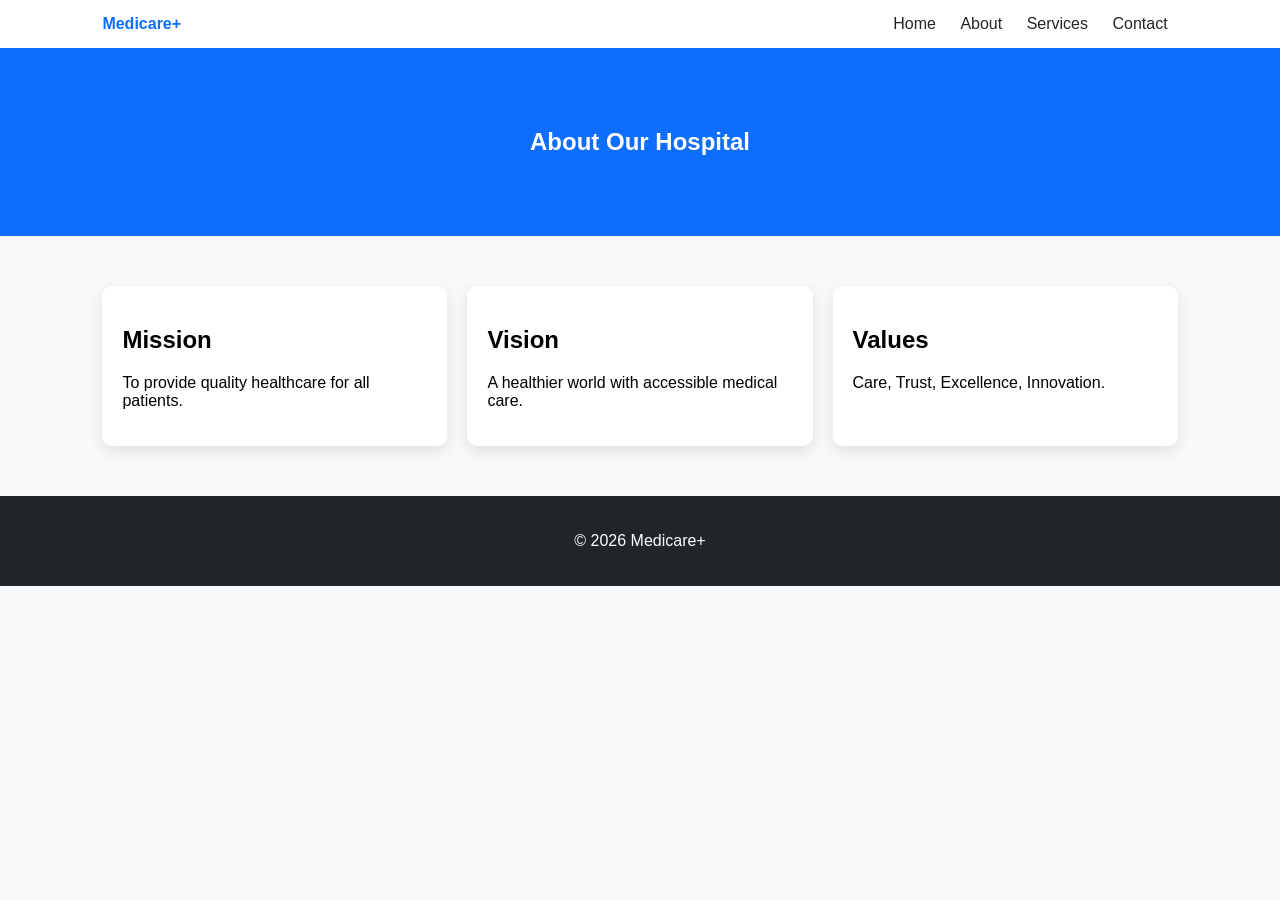
==== about.html @ d7b146af "HealthCare Website" ====
<!DOCTYPE html>
<html lang="en">
<head>
  <meta charset="UTF-8">
  <title>About Us</title>
  <link rel="stylesheet" href="about.css">
</head>

<body>

<header class="navbar">
  <div class="logo">Medicare+</div>
  <nav>
    <a href="index.html">Home</a>
    <a href="about.html">About</a>
    <a href="services.html">Services</a>
    <a href="contact.html">Contact</a>
  </nav>
</header>

<section class="hero">
  <h1>About Our Hospital</h1>
</section>

<section class="content">
  <div class="box">
    <h2>Mission</h2>
    <p>To provide quality healthcare for all patients.</p>
  </div>

  <div class="box">
    <h2>Vision</h2>
    <p>A healthier world with accessible medical care.</p>
  </div>

  <div class="box">
    <h2>Values</h2>
    <p>Care, Trust, Excellence, Innovation.</p>
  </div>
</section>

<footer>
  <p>© 2026 Medicare+</p>
</footer>

</body>
</html>
---- about.css ----
body {
  margin: 0;
  font-family: Arial;
  background: #F8F9FA;
}

.navbar {
  display: flex;
  justify-content: space-between;
  padding: 15px 8%;
  background: white;
}

.navbar a {
  margin: 0 10px;
  text-decoration: none;
  color: #212529;
}

.logo {
  color: #0D6EFD;
  font-weight: bold;
}

.hero {
  background: #0D6EFD;
  color: white;
  text-align: center;
  padding: 60px;
}

.content {
  display: grid;
  grid-template-columns: repeat(auto-fit, minmax(250px, 1fr));
  gap: 20px;
  padding: 50px 8%;
}

.box {
  background: white;
  padding: 20px;
  border-radius: 10px;
  box-shadow: 0 5px 15px rgba(0,0,0,0.1);
}

footer {
  text-align: center;
  padding: 20px;
  background: #212529;
  color: white;
}
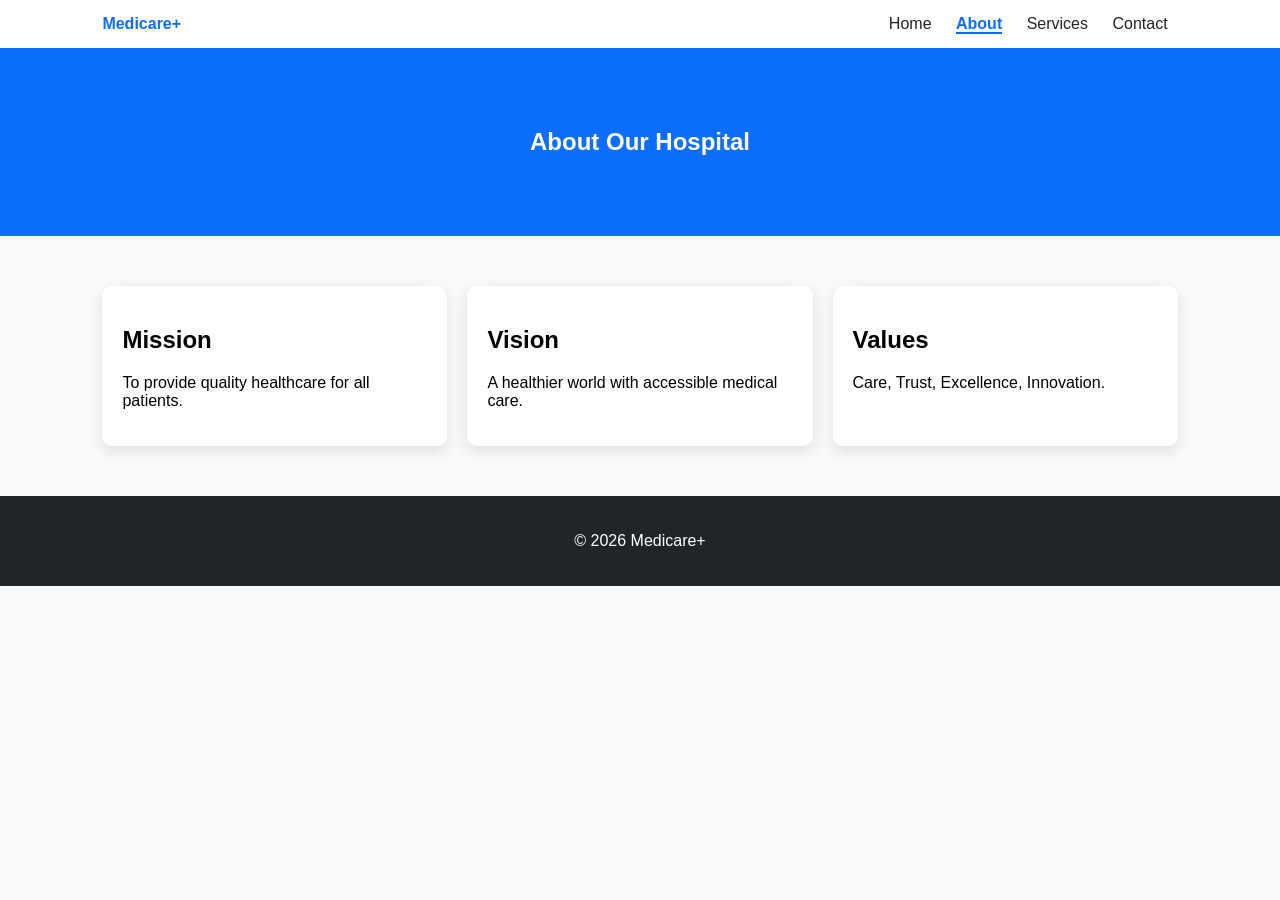
==== commit d446ae08: "something is done" ====
--- a/about.html
+++ b/about.html
@@ -12,7 +12,7 @@
   <div class="logo">Medicare+</div>
   <nav>
     <a href="index.html">Home</a>
-    <a href="about.html">About</a>
+    <a href="about.html" class="active">About</a>
     <a href="services.html">Services</a>
     <a href="contact.html">Contact</a>
   </nav>
--- a/about.css
+++ b/about.css
@@ -15,6 +15,12 @@
   margin: 0 10px;
   text-decoration: none;
   color: #212529;
+}
+
+.navbar a.active {
+  color: #0D6EFD;
+  font-weight: bold;
+  border-bottom: 2px solid #0D6EFD;
 }
 
 .logo {
